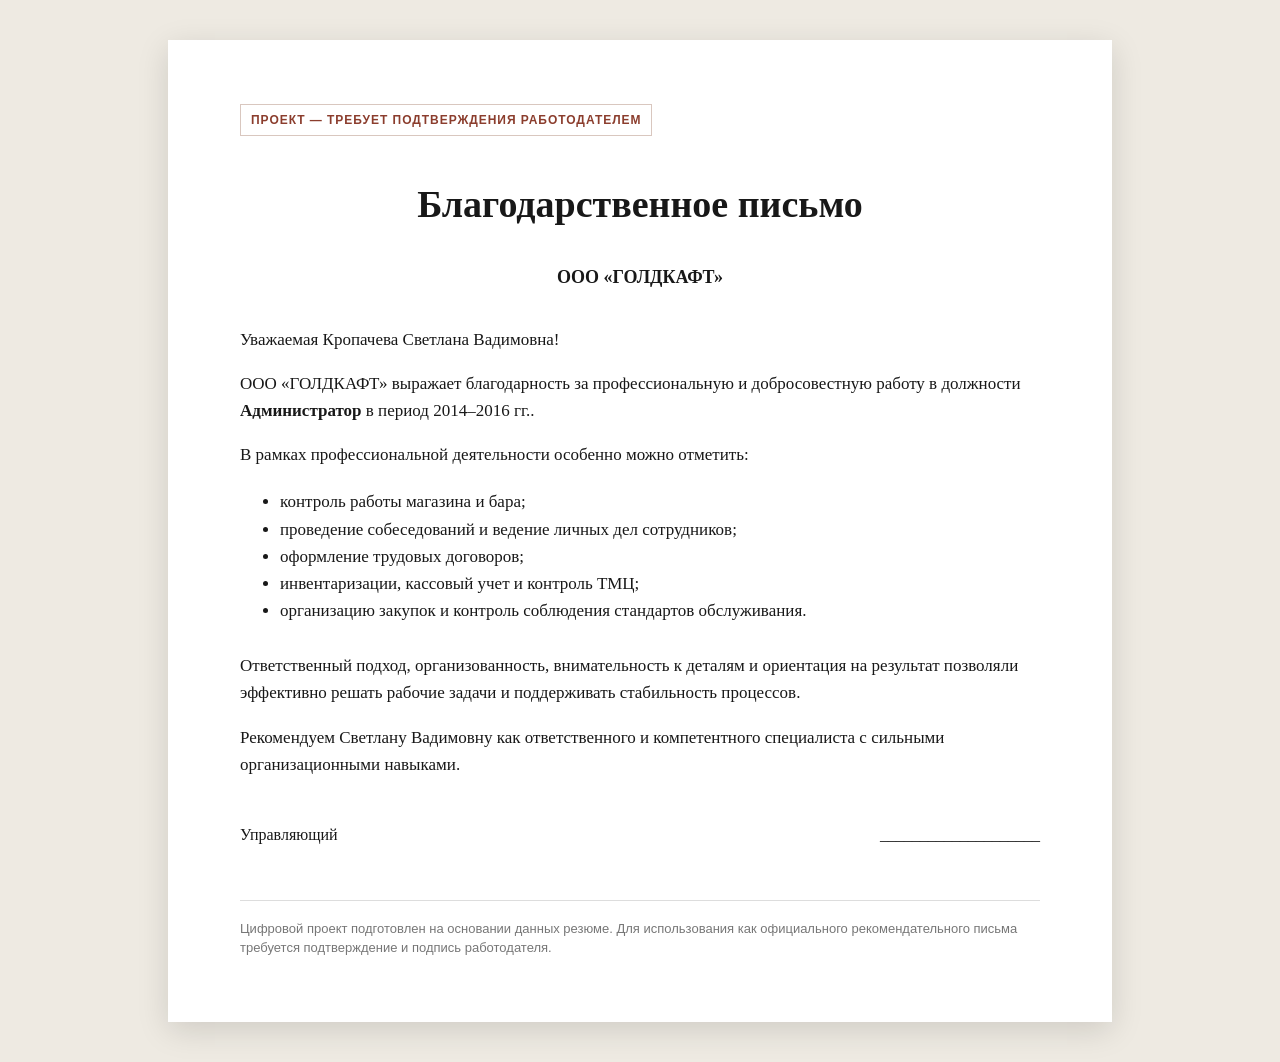
==== assets/recommendations/goldkaft.html @ b12f91f7 "Add recommendation draft goldkaft.html" ====
<!doctype html><html lang="ru"><head><meta charset="utf-8"><meta name="viewport" content="width=device-width,initial-scale=1"><title>Благодарственное письмо — ООО «ГОЛДКАФТ»</title><style>
  body{margin:0;background:#eeeae2;color:#181818;font-family:Georgia,"Times New Roman",serif;line-height:1.6}.page{max-width:800px;margin:40px auto;padding:64px 72px;background:#fff;box-shadow:0 8px 30px #0002}.draft{font:600 12px Arial,sans-serif;letter-spacing:.08em;text-transform:uppercase;color:#8b3d2d;border:1px solid #d9c7bf;padding:8px 10px;display:inline-block}h1{text-align:center;font-size:38px;margin:38px 0 28px}h2{text-align:center;font-size:18px;margin:0 0 34px}p,li{font-size:17px}ul{margin:20px 0 28px}.signature{margin-top:44px;display:flex;justify-content:space-between;gap:24px}.note{margin-top:52px;padding-top:18px;border-top:1px solid #ddd;font:13px/1.5 Arial,sans-serif;color:#777}@media(max-width:700px){.page{margin:0;padding:34px 24px}h1{font-size:30px}}</style></head><body><main class="page"><span class="draft">Проект — требует подтверждения работодателем</span><h1>Благодарственное письмо</h1><h2>ООО «ГОЛДКАФТ»</h2><p>Уважаемая Кропачева Светлана Вадимовна!</p><p>ООО «ГОЛДКАФТ» выражает благодарность за профессиональную и добросовестную работу в должности <strong>Администратор</strong> в период 2014–2016 гг..</p><p>В рамках профессиональной деятельности особенно можно отметить:</p><ul><li>контроль работы магазина и бара;</li><li>проведение собеседований и ведение личных дел сотрудников;</li><li>оформление трудовых договоров;</li><li>инвентаризации, кассовый учет и контроль ТМЦ;</li><li>организацию закупок и контроль соблюдения стандартов обслуживания.</li></ul><p>Ответственный подход, организованность, внимательность к деталям и ориентация на результат позволяли эффективно решать рабочие задачи и поддерживать стабильность процессов.</p><p>Рекомендуем Светлану Вадимовну как ответственного и компетентного специалиста с сильными организационными навыками.</p><div class="signature"><span>Управляющий</span><span>____________________</span></div><div class="note">Цифровой проект подготовлен на основании данных резюме. Для использования как официального рекомендательного письма требуется подтверждение и подпись работодателя.</div></main></body></html>
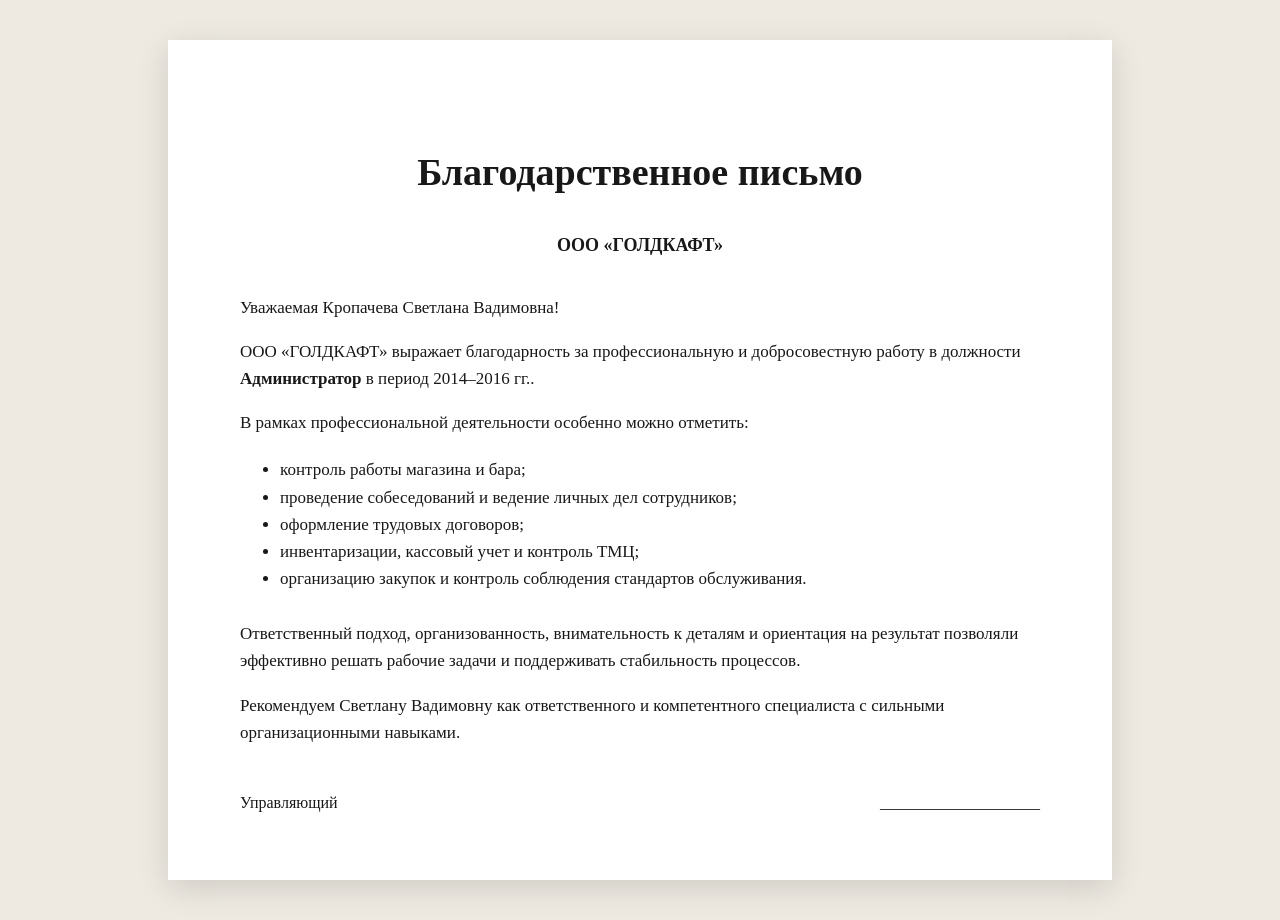
==== commit 5114af34: "Remove draft and confirmation notices" ====
--- a/assets/recommendations/goldkaft.html
+++ b/assets/recommendations/goldkaft.html
@@ -1,2 +1,2 @@
 <!doctype html><html lang="ru"><head><meta charset="utf-8"><meta name="viewport" content="width=device-width,initial-scale=1"><title>Благодарственное письмо — ООО «ГОЛДКАФТ»</title><style>
-  body{margin:0;background:#eeeae2;color:#181818;font-family:Georgia,"Times New Roman",serif;line-height:1.6}.page{max-width:800px;margin:40px auto;padding:64px 72px;background:#fff;box-shadow:0 8px 30px #0002}.draft{font:600 12px Arial,sans-serif;letter-spacing:.08em;text-transform:uppercase;color:#8b3d2d;border:1px solid #d9c7bf;padding:8px 10px;display:inline-block}h1{text-align:center;font-size:38px;margin:38px 0 28px}h2{text-align:center;font-size:18px;margin:0 0 34px}p,li{font-size:17px}ul{margin:20px 0 28px}.signature{margin-top:44px;display:flex;justify-content:space-between;gap:24px}.note{margin-top:52px;padding-top:18px;border-top:1px solid #ddd;font:13px/1.5 Arial,sans-serif;color:#777}@media(max-width:700px){.page{margin:0;padding:34px 24px}h1{font-size:30px}}</style></head><body><main class="page"><span class="draft">Проект — требует подтверждения работодателем</span><h1>Благодарственное письмо</h1><h2>ООО «ГОЛДКАФТ»</h2><p>Уважаемая Кропачева Светлана Вадимовна!</p><p>ООО «ГОЛДКАФТ» выражает благодарность за профессиональную и добросовестную работу в должности <strong>Администратор</strong> в период 2014–2016 гг..</p><p>В рамках профессиональной деятельности особенно можно отметить:</p><ul><li>контроль работы магазина и бара;</li><li>проведение собеседований и ведение личных дел сотрудников;</li><li>оформление трудовых договоров;</li><li>инвентаризации, кассовый учет и контроль ТМЦ;</li><li>организацию закупок и контроль соблюдения стандартов обслуживания.</li></ul><p>Ответственный подход, организованность, внимательность к деталям и ориентация на результат позволяли эффективно решать рабочие задачи и поддерживать стабильность процессов.</p><p>Рекомендуем Светлану Вадимовну как ответственного и компетентного специалиста с сильными организационными навыками.</p><div class="signature"><span>Управляющий</span><span>____________________</span></div><div class="note">Цифровой проект подготовлен на основании данных резюме. Для использования как официального рекомендательного письма требуется подтверждение и подпись работодателя.</div></main></body></html>+  body{margin:0;background:#eeeae2;color:#181818;font-family:Georgia,"Times New Roman",serif;line-height:1.6}.page{max-width:800px;margin:40px auto;padding:64px 72px;background:#fff;box-shadow:0 8px 30px #0002}h1{text-align:center;font-size:38px;margin:38px 0 28px}h2{text-align:center;font-size:18px;margin:0 0 34px}p,li{font-size:17px}ul{margin:20px 0 28px}.signature{margin-top:44px;display:flex;justify-content:space-between;gap:24px}@media(max-width:700px){.page{margin:0;padding:34px 24px}h1{font-size:30px}}</style></head><body><main class="page"><h1>Благодарственное письмо</h1><h2>ООО «ГОЛДКАФТ»</h2><p>Уважаемая Кропачева Светлана Вадимовна!</p><p>ООО «ГОЛДКАФТ» выражает благодарность за профессиональную и добросовестную работу в должности <strong>Администратор</strong> в период 2014–2016 гг..</p><p>В рамках профессиональной деятельности особенно можно отметить:</p><ul><li>контроль работы магазина и бара;</li><li>проведение собеседований и ведение личных дел сотрудников;</li><li>оформление трудовых договоров;</li><li>инвентаризации, кассовый учет и контроль ТМЦ;</li><li>организацию закупок и контроль соблюдения стандартов обслуживания.</li></ul><p>Ответственный подход, организованность, внимательность к деталям и ориентация на результат позволяли эффективно решать рабочие задачи и поддерживать стабильность процессов.</p><p>Рекомендуем Светлану Вадимовну как ответственного и компетентного специалиста с сильными организационными навыками.</p><div class="signature"><span>Управляющий</span><span>____________________</span></div></main></body></html>
